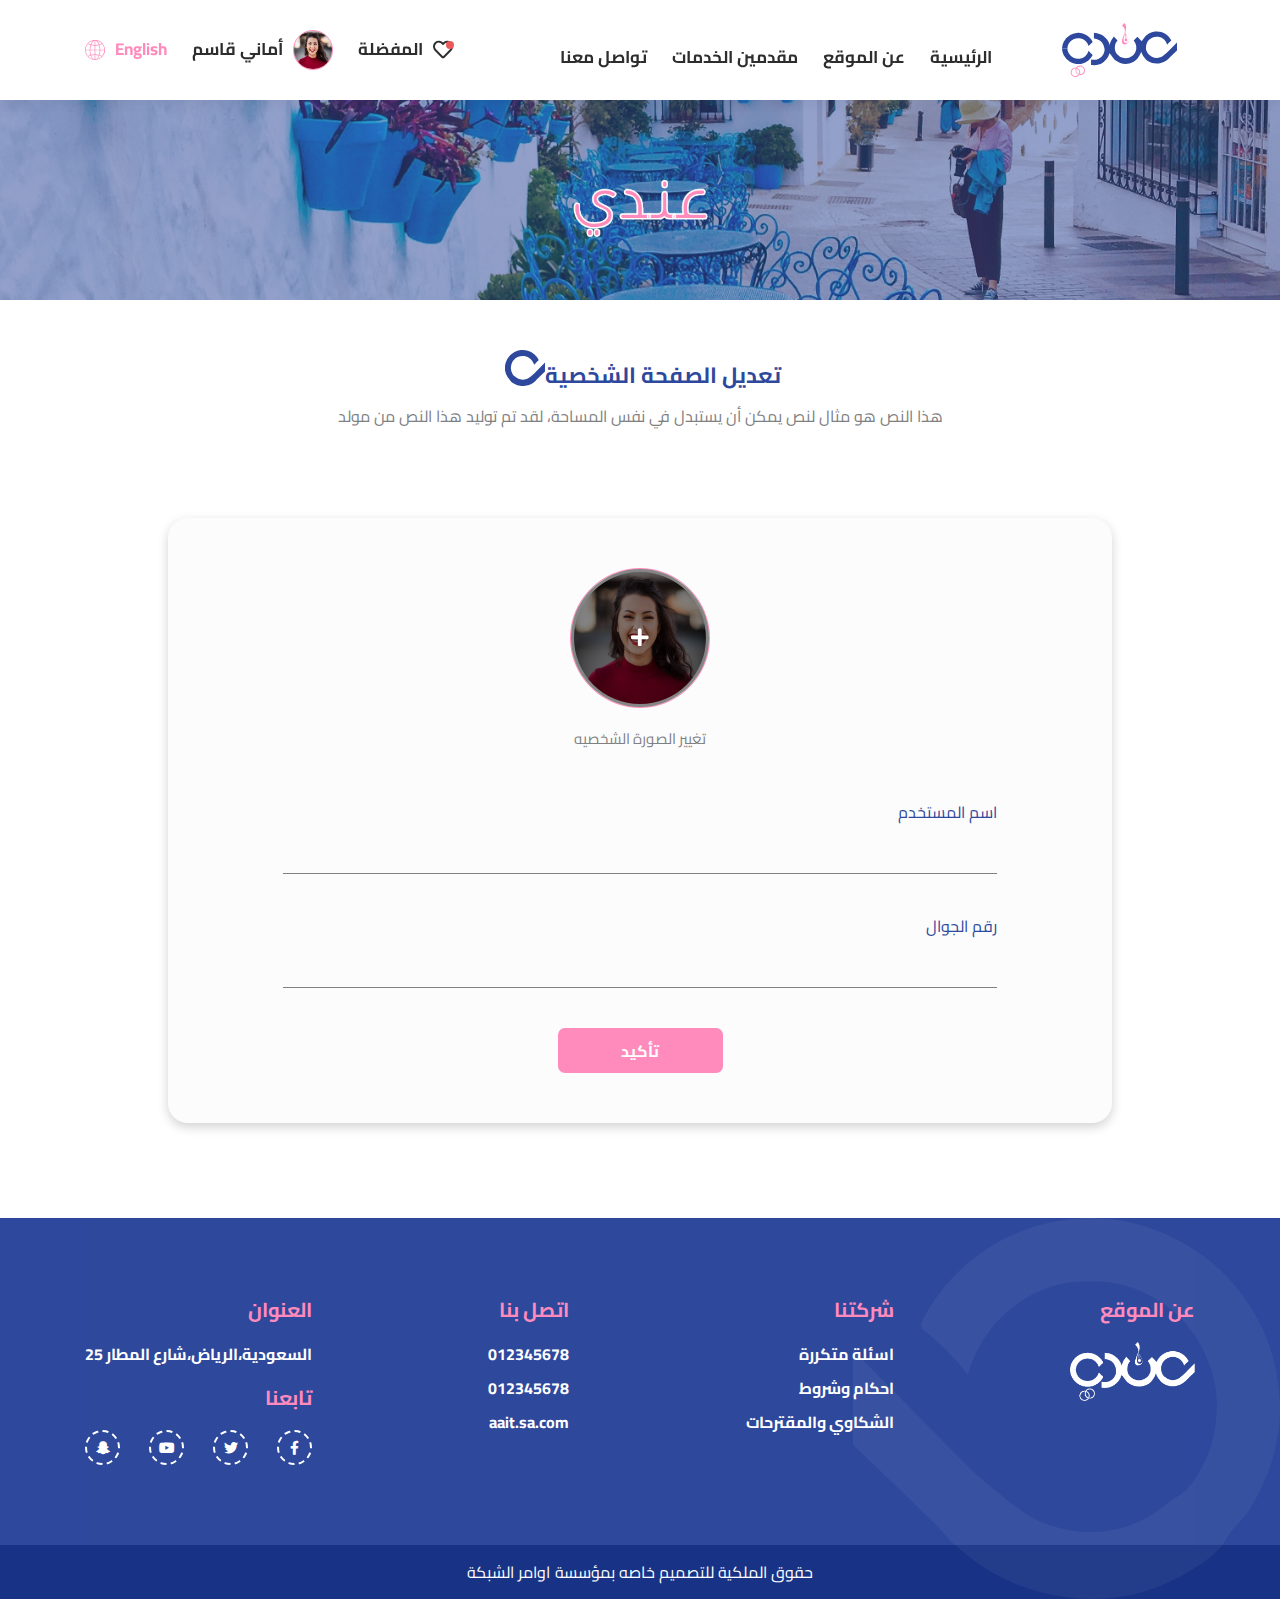
==== editProfile.html @ f9d45c5b "profile , provider" ====
<!DOCTYPE html>
<html>
<head>
    <meta charset="utf-8"/>
    <meta http-equiv="X-UA-Compatible" content="IE=edge,chrome=1">
    <meta name="viewport" content="width=device-width, initial-scale=1, maximum-scale=1, user-scalable=no">
    <title>3ndy</title>
    <link rel="shortcut icon" href="img/fav_icon.png">

    <link href="css/all.min.css" rel="stylesheet"/>
    <link href="css/bootstrap.min.css" rel="stylesheet"/>
    <link href="css/owl.carousel.css" rel="stylesheet" />
    <link href="css/hover.css" rel="stylesheet"/>
    <link href="css/animate.css" rel="stylesheet"/>
    <link href="css/style.css" rel="stylesheet"/>
    <link rel="preconnect" href="https://fonts.gstatic.com">
    <link href="https://fonts.googleapis.com/css2?family=Cairo:wght@300&display=swap" rel="stylesheet">
    <!--    <link href="css/styleRTL.css" rel="stylesheet" />-->

</head>
<body>

<!-- Start Loading Page -->

<div class="layer-preloader">
    <img src="img/logo.svg" alt="3ndy logo">
</div>

<!-- End Loading Page -->


<!--  Start Header  -->

<header>
    <div class="container">

        <div class="menuBar d-flex d-md-none justify-content-between align-items-center">
            <a href="home.html">
                <img src="img/logo.svg" class="logo" alt="logo">
            </a>
            <div class="toggle">
                <i class="fa fa-bars" aria-hidden="true"></i>
            </div>
        </div>

        <div class="overlay"></div>

        <div class="menu d-flex flex-wrap align-items-center">


            <a href="profile.html" class="user d-md-none">
                <img src="img/pic.jpg" class="img-fluid" alt="profile">
                <p>
                    أماني قاسم
                </p>
            </a>


            <div class="d-flex align-items-center">
                <a href="index.html" class="d-none d-md-block mr-18">
                    <img src="img/logo.svg" class="logo" alt="logo">
                </a>

                <ul class="menuLinks">
                    <li>
                        <a href="index.html">الرئيسية</a>
                    </li>
                    <li>
                        <a href="index.html#aboutSite" data-value="aboutSite">عن الموقع</a>
                    </li>
                    <li>
                        <a href="index.html#providers" data-value="providers">مقدمين الخدمات</a>
                    </li>
                    <li>
                        <a href="index.html#contactUs" data-value="contactUs">تواصل معنا</a>
                    </li>
                </ul>
            </div>

            <div class="d-flex flex-column align-items-start flex-md-row align-items-md-center">
                <a href="favourites.html" class="fav">
                    <i class="far fa-heart"></i>
                    المفضلة
                </a>
                <a href="profile.html" class="profile d-none d-md-flex">
                    <img src="img/pic.jpg" class="img-fluid" alt="profile">
                    أماني قاسم
                </a>
                <a href="#" class="lang">
                    English
                    <img src="img/globe.svg" class="img-fluid" alt="globe">
                </a>
            </div>
        </div>

    </div>
</header>

<!--end header-->

<!--start introImg-->
<div class="introImg">
    <img src="img/3ndy.png" alt="3ndy">
</div>
<!--end introImg-->

<!--start profile-->
<div class="container">
    <div class="profileBlock" >
        <h2 class="mainTitle">
            تعديل الصفحة الشخصية
            <img src="img/vector.svg" alt="vector">
        </h2>
        <p class="mainP">هذا النص هو مثال لنص يمكن أن يستبدل في نفس المساحة، لقد تم توليد هذا النص من مولد</p>

        <div class="editPassBlock d-block">

            <form action="profile.html">

                <div class="changeImg">
                    <a class="change">
                        <img src="img/pic.jpg" alt="profile" class="rounded-circle">
                        <input class="file-upload" type="file" accept="image/*"/>
                        <i class="fas fa-plus"></i>
                    </a>
                    <span>تغيير الصورة الشخصيه</span>
                </div>


                <div class="form-group">
                    <label for="username">اسم المستخدم</label>
                    <input type="tel" class="form-control" id="username" >
                </div>

                <div class="form-group">
                    <label for="phone">رقم الجوال</label>
                    <input type="tel" class="form-control" id="phone" >
                </div>


                <button type="submit" class="roseBtn mb-0">
                    تأكيد
                </button>
            </form>

        </div>


    </div>
</div>
<!--start profile-->

<!--start footer-->
<footer>
    <img src="img/big_shape.svg" class="iconShape" alt="icon">
    <div class="container">
        <div class="topFooter">

            <div>
                <h5 class="title">عن الموقع</h5>
                <img src="img/white_logo.png" alt="logo" class="logo">
            </div>

            <div>
                <h5 class="title">شركتنا</h5>
                <ul>
                    <li><a href="">اسئلة متكررة</a></li>
                    <li><a href="">احكام وشروط</a></li>
                    <li><a href="">الشكاوي والمقترحات</a></li>
                </ul>
            </div>

            <div>
                <h5 class="title">اتصل بنا</h5>
                <ul>
                    <li>012345678</li>
                    <li>012345678</li>
                    <li><a href="">aait.sa.com</a></li>
                </ul>
            </div>

            <div>
                <h5 class="title">العنوان</h5>
                <p>السعودية،الرياض،شارع المطار 25</p>
                <h5 class="title">تابعنا</h5>
                <ul class="social">
                    <li><a href=""><i class="fab fa-facebook-f"></i></a></li>
                    <li><a href=""><i class="fab fa-twitter"></i></a></li>
                    <li><a href=""><i class="fab fa-youtube"></i></a></li>
                    <li><a href=""><i class="fab fa-snapchat-ghost"></i></a></li>
                </ul>
            </div>

        </div>
    </div>

    <div class="bottomFooter">
        حقوق الملكية للتصميم خاصه بمؤسسة <a href="">اوامر الشبكة</a>
    </div>
</footer>
<!--end footer-->

<!-- start scroll-top-->
<div id="scroll-top" class="text-center">
    <i class="fas fa-angle-up"></i>
</div>
<!-- end scroll-top-->

<script src="js/jquery-3.3.1.min.js"></script>
<script src="js/popper.min.js"></script>
<script src="js/bootstrap.min.js"></script>
<script src="js/owl.carousel.min.js"></script>
<script src="js/wow.min.js"></script>
<script src="js/scripts.js"></script>
<script>
    new WOW().init();
</script>

</body>
</html>
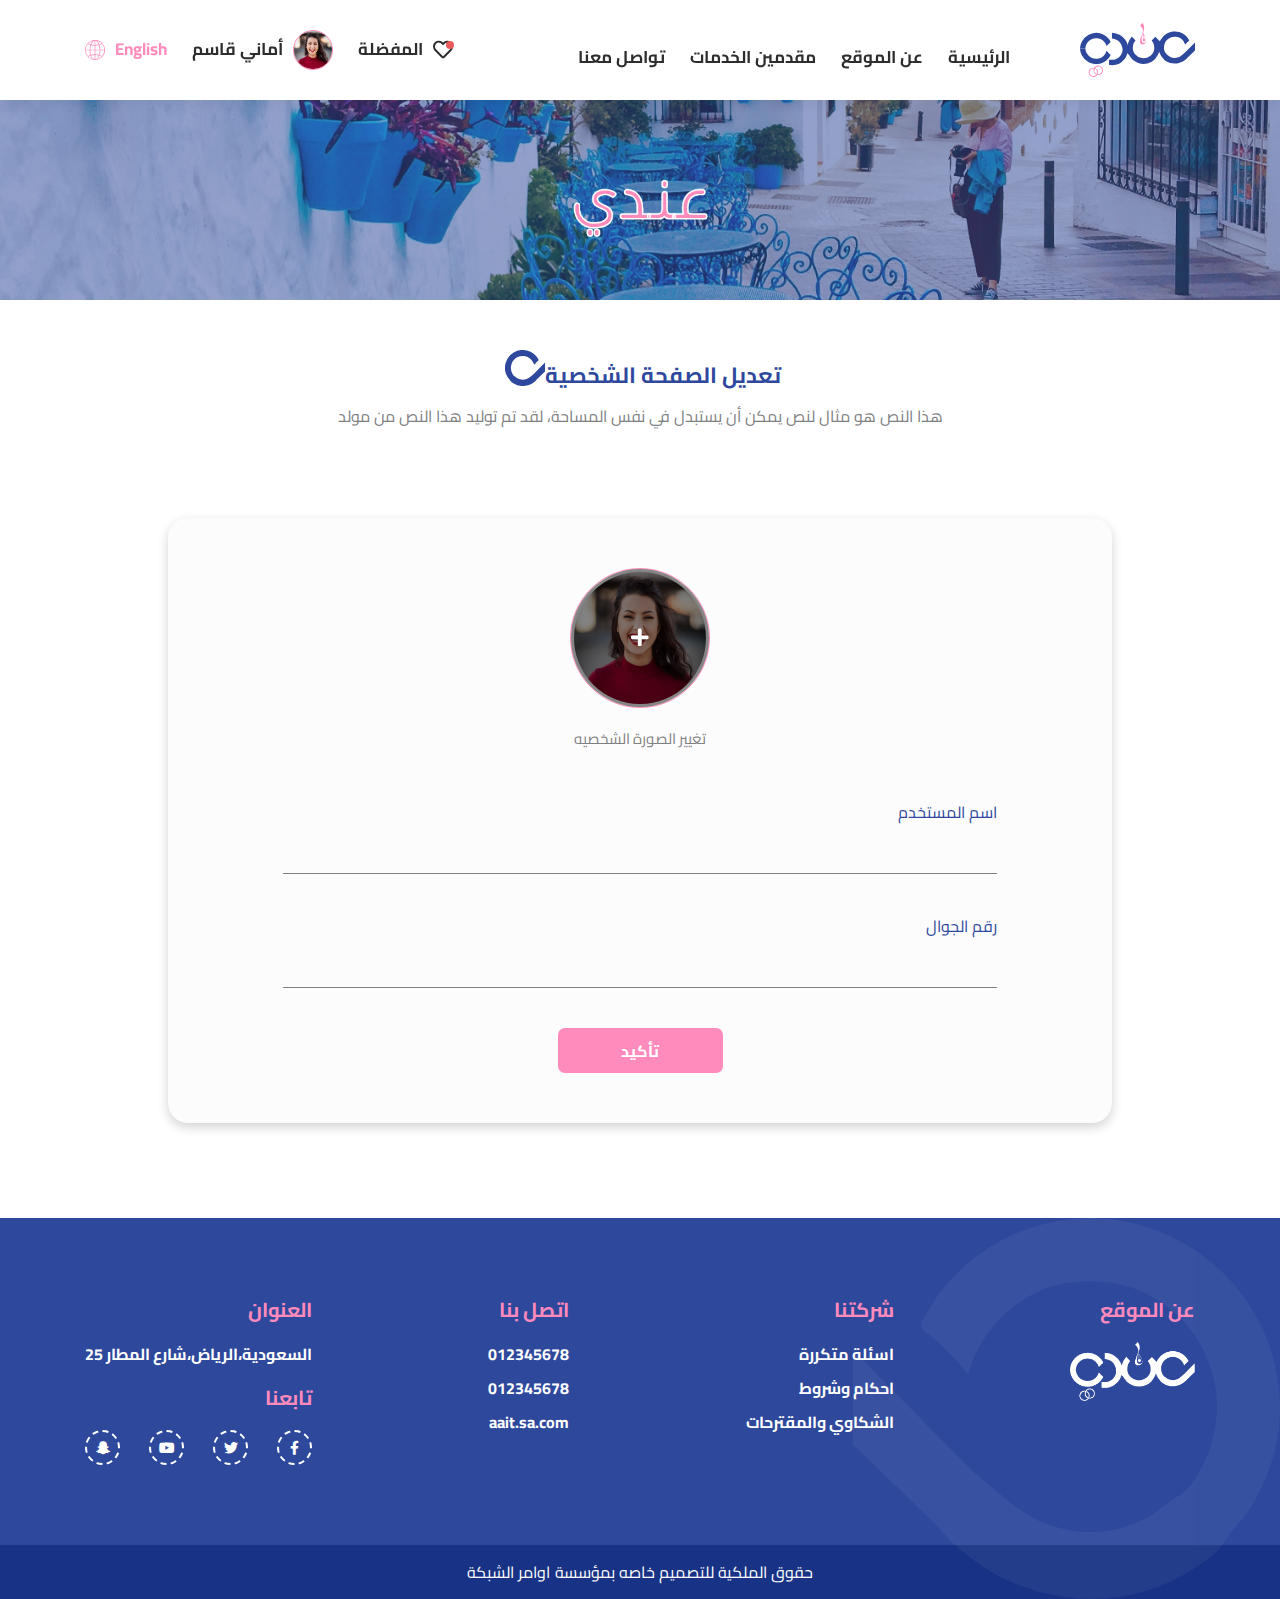
==== commit cdc91f86: "responsive" ====
--- a/editProfile.html
+++ b/editProfile.html
@@ -15,7 +15,7 @@
     <link href="css/style.css" rel="stylesheet"/>
     <link rel="preconnect" href="https://fonts.gstatic.com">
     <link href="https://fonts.googleapis.com/css2?family=Cairo:wght@300&display=swap" rel="stylesheet">
-    <!--    <link href="css/styleRTL.css" rel="stylesheet" />-->
+<!--    <link href="css/styleRTL.css" rel="stylesheet" />   -->
 
 </head>
 <body>
@@ -57,7 +57,7 @@
 
 
             <div class="d-flex align-items-center">
-                <a href="index.html" class="d-none d-md-block mr-18">
+                <a href="index.html" class="d-none d-md-block">
                     <img src="img/logo.svg" class="logo" alt="logo">
                 </a>
 
--- a/css/style.css
+++ b/css/style.css
@@ -563,6 +563,10 @@
   border-radius: 50%;
   border: 1px solid #FF8BBC;
 }
+header .menu .profile i {
+  margin-left: 10px;
+  font-size: 20px;
+}
 header .menu .lang {
   color: #FF8BBC;
   font-size: 17px;
@@ -576,14 +580,14 @@
 
 /* end header */
 /* start owl slider */
-#owl-demo {
+#owl-demo, #owl-demo2 {
   margin: 100px 0 0;
 }
-#owl-demo .item {
+#owl-demo .item, #owl-demo2 .item {
   position: relative;
   height: calc(100vh - 100px);
 }
-#owl-demo .item:after {
+#owl-demo .item:after, #owl-demo2 .item:after {
   position: absolute;
   content: "";
   top: 0;
@@ -593,7 +597,7 @@
   background: #2e489c85;
   z-index: -1;
 }
-#owl-demo .item .coverImg {
+#owl-demo .item .coverImg, #owl-demo2 .item .coverImg {
   position: absolute;
   top: 0;
   right: 0;
@@ -601,17 +605,17 @@
   width: 100%;
   z-index: -1;
 }
-#owl-demo .item .content {
+#owl-demo .item .content, #owl-demo2 .item .content {
   display: flex;
   flex-direction: column;
   align-items: flex-end;
   height: 100%;
   justify-content: center;
 }
-#owl-demo .item .content img {
+#owl-demo .item .content img, #owl-demo2 .item .content img {
   width: 140px;
 }
-#owl-demo .item .content p {
+#owl-demo .item .content p, #owl-demo2 .item .content p {
   color: #fff;
   font-size: 17px;
   width: 40%;
@@ -620,13 +624,13 @@
   height: 105px;
   overflow: hidden;
 }
-#owl-demo .owl-dots {
+#owl-demo .owl-dots, #owl-demo2 .owl-dots {
   position: absolute;
   top: 50%;
   transform: translateY(-50%) rotateZ(90deg);
   left: 75px;
 }
-#owl-demo .owl-dots .owl-dot {
+#owl-demo .owl-dots .owl-dot, #owl-demo2 .owl-dots .owl-dot {
   width: 15px;
   height: 10px;
   background: #ffffff73;
@@ -637,7 +641,7 @@
   -moz-transition: all 0.5s ease-in-out;
   border-radius: 7px;
 }
-#owl-demo .owl-dots .owl-dot.active {
+#owl-demo .owl-dots .owl-dot.active, #owl-demo2 .owl-dots .owl-dot.active {
   width: 35px;
   height: 10px;
   background: #fff;
@@ -941,40 +945,40 @@
 .providers .more.hvr-shutter-in-vertical:before {
   background: #fef9fc;
 }
-.providers .provInfo {
-  display: flex;
-  align-items: center;
-  width: 100%;
-  margin-bottom: 55px;
-}
-.providers .provInfo img {
+.providers .provInformation {
+  display: flex;
+  align-items: center;
+  width: 100%;
+  margin-bottom: 30px;
+}
+.providers .provInformation img {
   width: 140px;
   height: 140px;
   padding: 3px;
   border: 1px solid #FF8BBC;
   margin-left: 25px;
 }
-.providers .provInfo .info h4 {
+.providers .provInformation .info h4 {
   color: #2D489C;
   font-weight: bold;
   font-size: 20px;
   margin-bottom: 12px;
 }
-.providers .provInfo .info .rate {
-  display: flex;
-  align-items: center;
-}
-.providers .provInfo .info .rate .active {
+.providers .provInformation .info .rate {
+  display: flex;
+  align-items: center;
+}
+.providers .provInformation .info .rate .active {
   color: #f6b933;
 }
-.providers .provInfo .info .rate .fa-star {
+.providers .provInformation .info .rate .fa-star {
   margin-left: 2px;
   font-size: 15px;
 }
-.providers .provInfo .info .rate .fa-star.far {
+.providers .provInformation .info .rate .fa-star.far {
   color: #a7a7a7;
 }
-.providers .provInfo .info .whats {
+.providers .provInformation .info .whats {
   background-color: #64b161;
   padding: 5px 9px;
   color: #fff;
@@ -982,11 +986,159 @@
   margin-top: 15px;
   border-radius: 20px;
 }
-.providers .provInfo .info .whats i {
+.providers .provInformation .info .whats i {
   font-size: 27px;
   margin-left: 7px;
 }
 
+/* start detailsBlock */
+.detailsBlock {
+  width: 80%;
+}
+.detailsBlock #owl-demo2 {
+  margin: 0;
+  box-shadow: 0 4px 11px 0 rgba(0, 0, 0, 0.7);
+  -webkit-box-shadow: 0 4px 11px 0 rgba(0, 0, 0, 0.7);
+  -moz-box-shadow: 0 4px 11px 0 rgba(0, 0, 0, 0.7);
+  -o-box-shadow: 0 4px 11px 0 rgba(0, 0, 0, 0.7);
+  border-radius: 15px;
+  overflow: hidden;
+}
+.detailsBlock #owl-demo2 .item {
+  height: 350px;
+}
+.detailsBlock #owl-demo2 .item .fa-heart {
+  position: absolute;
+  z-index: 1;
+  top: 22px;
+  left: 22px;
+  color: #fff;
+  font-size: 30px;
+  transition: all 0.5s ease-in-out;
+  -o-transition: all 0.5s ease-in-out;
+  -moz-transition: all 0.5s ease-in-out;
+  -webkit-transition: all 0.5s ease-in-out;
+}
+.detailsBlock #owl-demo2 .item .fa-heart.fav {
+  color: #FF8BBC;
+}
+.detailsBlock #owl-demo2 .item:after {
+  background: #0000004a;
+}
+.detailsBlock #owl-demo2 .item .content {
+  justify-content: flex-end;
+  padding: 15px 25px;
+}
+.detailsBlock #owl-demo2 .item .content h4 {
+  color: #fff;
+  font-weight: bold;
+  font-size: 22px;
+}
+.detailsBlock #owl-demo2 .item .content .price {
+  color: #FF8BBC;
+  font-weight: bold;
+  font-size: 22px;
+}
+.detailsBlock #owl-demo2 .owl-dots {
+  left: 0;
+}
+.detailsBlock #owl-demo2 .owl-dots .owl-dot {
+  width: 10px;
+  height: 5px;
+  border-radius: 10px;
+}
+.detailsBlock #owl-demo2 .owl-dots .owl-dot.active {
+  width: 20px;
+  height: 5px;
+}
+.detailsBlock .info {
+  margin-top: 30px;
+  width: 70%;
+}
+.detailsBlock .info .descTitle {
+  color: #2D2D2D;
+  font-size: 18px;
+  margin-bottom: 15px;
+}
+.detailsBlock .info .desc {
+  color: #7e8082;
+  font-size: 15px;
+  line-height: 1.8;
+  margin-bottom: 15px;
+}
+.detailsBlock .info .additions {
+  display: flex;
+  justify-content: space-between;
+  align-items: center;
+  flex-wrap: wrap;
+}
+.detailsBlock .info .additions .addition {
+  background-color: #f7f7fa;
+  padding: 10px;
+  display: flex;
+  align-items: center;
+  border-radius: 10px;
+  min-width: 170px;
+  margin-bottom: 15px;
+}
+.detailsBlock .info .additions .addition img {
+  width: 45px;
+  height: 45px;
+  border-radius: 7px;
+}
+.detailsBlock .info .additions .addition .additionInfo {
+  flex: 1;
+  text-align: center;
+}
+.detailsBlock .info .additions .addition .additionInfo .name {
+  color: #2D2D2D;
+  font-size: 15px;
+  font-weight: bold;
+}
+.detailsBlock .info .additions .addition .additionInfo .price {
+  color: #FF8BBC;
+  font-size: 13px;
+  margin-bottom: 0;
+  font-weight: bold;
+}
+.detailsBlock .info .vedios {
+  display: flex;
+  justify-content: space-between;
+  align-items: center;
+  flex-wrap: wrap;
+}
+.detailsBlock .info .vedios .videoBlock {
+  width: 110px;
+  height: 115px;
+  border-radius: 10px;
+  position: relative;
+  overflow: hidden;
+  margin-bottom: 20px;
+}
+.detailsBlock .info .vedios .videoBlock img {
+  width: 100%;
+  height: 100%;
+}
+.detailsBlock .info .vedios .videoBlock a {
+  position: absolute;
+  top: 50%;
+  transform: translateY(-50%);
+  left: 0;
+  right: 0;
+  background-color: #2D489C;
+  width: 40px;
+  height: 40px;
+  justify-content: center;
+  align-items: center;
+  border-radius: 50%;
+  font-size: 14px;
+  margin: auto;
+}
+.detailsBlock .info .vedios .videoBlock a i {
+  color: #fff;
+}
+
+/* end detailsBlock */
 /* end providers */
 /* start profile */
 .profileBlock {
@@ -1223,7 +1375,7 @@
   color: #fff;
 }
 footer .topFooter ul li a:hover {
-  color: #FF8BBC;
+  color: #72c2e2;
 }
 footer .topFooter ul.social {
   display: flex;
@@ -1296,11 +1448,80 @@
 /*end scroll-top*/
 /* Start Media Query */
 @media (max-width: 767px) {
+  .layer-preloader img {
+    width: 130px;
+  }
+
+  .authForm .authImg {
+    display: none;
+  }
+  .authForm form {
+    padding: 20px;
+  }
+  .authForm form .logo {
+    width: 100px;
+  }
+  .authForm form h5 {
+    font-size: 16px;
+  }
+  .authForm form p {
+    font-size: 13px;
+    width: 100%;
+  }
+  .authForm form .forget, .authForm form .createAcc {
+    font-size: 15px;
+  }
+  .authForm form .animateBtn {
+    width: 150px;
+    height: 40px;
+  }
+
+  .mainTitle {
+    font-size: 20px;
+    margin-bottom: 20px;
+  }
+  .mainTitle img {
+    width: 25px;
+  }
+
+  .mainP {
+    font-size: 14px;
+    width: 100%;
+  }
+
+  .roseBtn {
+    width: 150px;
+    font-size: 15px;
+    height: 40px;
+  }
+
+  .modal .modal-dialog {
+    max-width: 100%;
+  }
+  .modal .modal-dialog .modal-content .modal-header {
+    height: 60px;
+  }
+  .modal .modal-dialog .modal-content .modal-header h5 {
+    font-size: 16px;
+  }
+  .modal .modal-dialog .modal-content .modal-header .closeModal i {
+    font-size: 18px;
+  }
+  .modal .modal-dialog .modal-content .modal-body #map {
+    height: 400px;
+  }
+  .modal .modal-dialog .modal-content .modal-body .absoluteBtn {
+    bottom: 20px;
+  }
+  .modal .modal-dialog .modal-content .modal-body .custom-radio, .modal .modal-dialog .modal-content .modal-body .custom-checkbox {
+    padding-bottom: 15px;
+    margin-bottom: 15px;
+  }
+
   form .form-group {
     margin-bottom: 30px;
   }
   form .form-group label {
-    margin-bottom: 15px;
     font-size: 14px;
   }
   form .form-group .form-control {
@@ -1369,6 +1590,10 @@
     -moz-box-shadow: 0 4px 11px 0 rgba(0, 0, 0, 0.18);
     -o-box-shadow: 0 4px 11px 0 rgba(0, 0, 0, 0.18);
   }
+  header .menu .user i {
+    margin-left: 20px;
+    font-size: 20px;
+  }
   header .menu .user p {
     font-size: 15px;
   }
@@ -1400,9 +1625,328 @@
     font-size: 15px;
     margin-right: 5px;
   }
+
+  #owl-demo {
+    margin: 70px 0 0;
+  }
+  #owl-demo .item {
+    height: calc(100vh - 70px);
+  }
+  #owl-demo .item .content {
+    align-items: center;
+  }
+  #owl-demo .item .content img {
+    width: 80px;
+    margin-bottom: 10px;
+  }
+  #owl-demo .item .content p {
+    font-size: 14px;
+    width: auto;
+    height: 115px;
+    text-align: center;
+  }
+  #owl-demo .owl-dots {
+    top: auto;
+    transform: none;
+    left: 0;
+    right: 0;
+    bottom: 20px;
+    margin: auto;
+    text-align: center;
+  }
+  #owl-demo .owl-dots .owl-dot {
+    height: 5px;
+  }
+  #owl-demo .owl-dots .owl-dot.active {
+    width: 25px;
+    height: 5px;
+  }
+
+  .homeModals {
+    top: 0;
+    margin: 60px 0;
+  }
+  .homeModals .content {
+    display: block;
+  }
+  .homeModals .content a {
+    flex: 1;
+    border-radius: 10px;
+    height: 95px;
+    margin-bottom: 20px;
+    font-size: 15px;
+  }
+
+  .aboutSite .shapeMsg {
+    display: block;
+    text-align: center;
+  }
+  .aboutSite .shapeMsg img {
+    width: 150px;
+    margin-bottom: 25px;
+  }
+  .aboutSite .shapeMsg .msgBlock {
+    margin-right: 0;
+    padding: 20px 30px;
+  }
+  .aboutSite .shapeMsg .msgBlock h4 {
+    font-size: 18px;
+  }
+  .aboutSite .shapeMsg .msgBlock p {
+    font-size: 14px;
+  }
+
+  .providers {
+    padding: 40px 0;
+  }
+  .providers .providersBlock .provider {
+    width: 90%;
+    height: 200px;
+    margin: 0 auto 30px;
+  }
+  .providers .providersBlock .provider .provInfo {
+    padding: 15px;
+  }
+  .providers .providersBlock .provider .provInfo .info h4 {
+    font-size: 17px;
+  }
+  .providers .providersBlock .provider .provInfo .info h5 {
+    font-size: 15px;
+  }
+  .providers .providersBlock .provider .provInfo .rate {
+    font-size: 15px;
+  }
+  .providers .providersBlock .provider .fa-heart {
+    font-size: 25px;
+  }
+
+  .contactUs form {
+    width: 100%;
+  }
+
+  #location {
+    height: 400px;
+  }
+
+  footer .iconShape {
+    z-index: -1;
+  }
+  footer .topFooter {
+    padding: 50px 0 25px;
+    flex-direction: column;
+    align-items: center;
+  }
+  footer .topFooter > div {
+    text-align: center;
+    margin-bottom: 30px;
+  }
+  footer .topFooter > div h5 {
+    font-size: 18px;
+  }
+  footer .topFooter > div .logo {
+    width: 100px;
+  }
+  footer .topFooter > div ul li {
+    text-align: center;
+  }
+  footer .topFooter > div ul li a {
+    justify-content: center;
+  }
+  footer .bottomFooter {
+    display: block;
+  }
+  footer .bottomFooter a {
+    margin-right: 0;
+    justify-content: center;
+  }
+
+  .introImg {
+    margin-top: 70px;
+    height: 175px;
+  }
+  .introImg img {
+    width: 100px;
+  }
+
+  .profileBlock {
+    margin-bottom: 0;
+  }
+  .profileBlock .editPassBlock {
+    margin-top: 0;
+    width: 100%;
+  }
+  .profileBlock .editPassBlock .editPass {
+    font-size: 17px;
+    margin: 40px auto;
+  }
+  .profileBlock .editPassBlock form {
+    padding: 50px 20px;
+  }
+  .profileBlock .editPassBlock form .changeImg .change {
+    width: 100px;
+    height: 100px;
+    margin: auto;
+  }
+  .profileBlock .editPassBlock form .changeImg .change .fa-plus {
+    font-size: 15px;
+  }
+  .profileBlock .profileCard {
+    width: 100%;
+  }
+  .profileBlock .profileCard .profileInfo {
+    flex-direction: column;
+    flex: 1;
+    justify-content: center;
+  }
+  .profileBlock .profileCard .profileInfo .profileImg {
+    width: 100px;
+    height: 100px;
+    margin: 0 auto 20px;
+  }
+  .profileBlock .profileCard .profileInfo .info {
+    text-align: center;
+  }
+  .profileBlock .profileCard .profileInfo .info h4 {
+    font-size: 17px;
+  }
+  .profileBlock .profileCard .profileInfo .info h5 {
+    font-size: 16px;
+  }
+  .profileBlock .profileCard .profileInfo .info .editPass {
+    font-size: 15px;
+  }
+  .profileBlock .profileCard .editProfile {
+    margin: 30px auto 0;
+  }
+
+  .providers .provInformation {
+    justify-content: center;
+  }
+  .providers .provInformation img {
+    width: 100px;
+    height: 100px;
+    margin-left: 10px;
+  }
+  .providers .provInformation .info h4 {
+    font-size: 18px;
+  }
+  .providers .provInformation .info .rate .fa-star {
+    font-size: 12px;
+  }
+  .providers .provInformation .info .whats {
+    font-size: 13px;
+  }
+  .providers .provInformation .info .whats i {
+    font-size: 20px;
+  }
+
+  .detailsBlock {
+    width: 100%;
+  }
+  .detailsBlock #owl-demo2 .item {
+    height: 320px;
+  }
+  .detailsBlock #owl-demo2 .item .fa-heart {
+    font-size: 25px;
+  }
+  .detailsBlock #owl-demo2 .item .content h4, .detailsBlock #owl-demo2 .item .content .price {
+    font-size: 20px;
+  }
+  .detailsBlock .info {
+    width: 100%;
+  }
+  .detailsBlock .info .vedios .videoBlock {
+    width: 45%;
+    margin-bottom: 25px;
+  }
 }
 /*Small Screen*/
+@media (min-width: 768px) and (max-width: 991px) {
+  .authForm form {
+    padding: 20px;
+  }
+  .authForm form p {
+    width: 100%;
+  }
+
+  header {
+    height: 120px;
+  }
+  header .menu {
+    justify-content: center;
+    flex-direction: column;
+  }
+  header .menu > div:first-of-type {
+    margin-bottom: 7px;
+  }
+
+  #owl-demo {
+    margin: 120px 0 0;
+  }
+  #owl-demo .item {
+    height: calc(100vh - 120px);
+  }
+
+  .aboutSite .shapeMsg {
+    display: block;
+  }
+  .aboutSite .shapeMsg img {
+    width: 220px;
+    display: block;
+    margin: 0 auto 30px;
+  }
+  .aboutSite .msgBlock {
+    margin-right: 0;
+  }
+
+  .providers .providersBlock .provider {
+    width: 48%;
+    height: 270px;
+  }
+
+  .contactUs form {
+    width: 85%;
+  }
+
+  #location {
+    height: 450px;
+  }
+
+  .introImg {
+    margin-top: 120px;
+  }
+}
 /*Medium Screen*/
+@media (min-width: 992px) and (max-width: 1199px) {
+  .authForm form {
+    padding: 20px;
+  }
+  .authForm form p {
+    width: 100%;
+  }
+
+  header {
+    height: 120px;
+  }
+  header .menu {
+    justify-content: center;
+    flex-direction: column;
+  }
+  header .menu > div:first-of-type {
+    margin-bottom: 7px;
+  }
+
+  #owl-demo {
+    margin: 120px 0 0;
+  }
+  #owl-demo .item {
+    height: calc(100vh - 120px);
+  }
+
+  .introImg {
+    margin-top: 120px;
+  }
+}
 /*Larger Screen*/
 /* End Media Query */
 
--- a/css/styleRTL.css
+++ b/css/styleRTL.css
@@ -51,4 +51,67 @@
   text-align: left;
 }
 
+header .menu .menuLinks li {
+  margin-left: 25px;
+  margin-right: 0;
+}
+header .menu .profile {
+  margin-left: 25px;
+  margin-right: 0;
+}
+header .menu .profile img {
+  margin-right: 10px;
+  margin-left: 0;
+}
+header .menu .fav i {
+  margin-right: 10px;
+  margin-left: 0;
+}
+header .menu .fav:after {
+  left: -1px;
+  right: auto;
+}
+header .menu .lang {
+  margin-left: 25px;
+  margin-right: 0;
+}
+header .menu .lang img {
+  margin-left: 10px;
+  margin-right: 0;
+}
+
+.mainTitle img {
+  right: 5px;
+  transform: rotateY(-180deg);
+}
+
+.providers .providersBlock .provider .fa-heart {
+  right: 15px;
+  left: auto;
+}
+
+@media (max-width: 767px) {
+  header .menu {
+    text-align: left;
+    transform-origin: left;
+    left: -100%;
+    right: auto;
+  }
+  header .menu.ulDir {
+    left: 0;
+    right: auto;
+  }
+  header .menu .user img {
+    margin-right: 20px;
+    margin-left: 0;
+  }
+  header .menu .menuLinks li {
+    margin: 0 5px 15px;
+  }
+  header .menu .lang {
+    margin-left: 5px;
+    margin-right: 0;
+  }
+}
+
 /*# sourceMappingURL=styleRTL.css.map */
